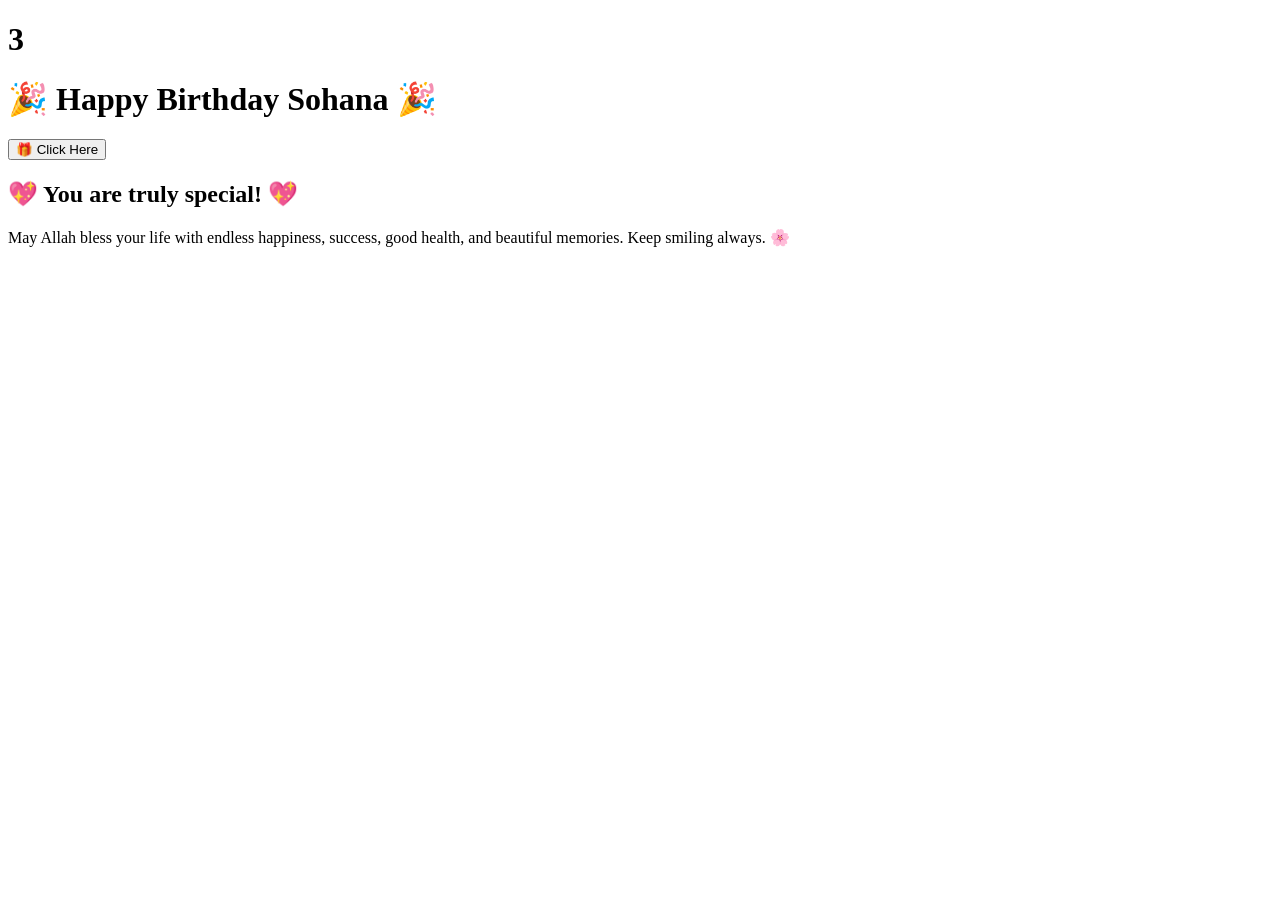
==== index.html @ 780107aa "Rename indexxx.html to index.html" ====
<!DOCTYPE html>
<html lang="en">
<head>
    <meta charset="UTF-8">
    <meta name="viewport" content="width=device-width, initial-scale=1.0">
    <title>Happy Birthday Sohana ❤️</title>

    <link rel="stylesheet" href="style.css">
</head>
<body>

    <!-- Countdown -->
    <div id="countdown">
        <h1 id="count">3</h1>
    </div>

    <!-- Birthday Section -->
    <div id="birthday" class="hidden">

        <h1 class="title">
            🎉 Happy Birthday Sohana 🎉
        </h1>

        <!-- Cake -->
        <div class="cake">
            <div class="candle">
                <div class="flame"></div>
            </div>

            <div class="cake-top"></div>
            <div class="cake-body"></div>
        </div>

        <!-- Message -->
        <p id="typing"></p>

        <!-- Surprise Button -->
        <button id="surpriseBtn">
            🎁 Click Here
        </button>

        <!-- Surprise Text -->
        <div id="surprise" class="hidden">
            <h2>💖 You are truly special! 💖</h2>

            <p>
                May Allah bless your life with endless happiness,
                success, good health, and beautiful memories.
                Keep smiling always. 🌸
            </p>
        </div>

    </div>

    <!-- Effects -->
    <div id="balloons"></div>
    <div id="hearts"></div>
    <div id="confetti"></div>

    <script src="script.js"></script>

</body>
</html>
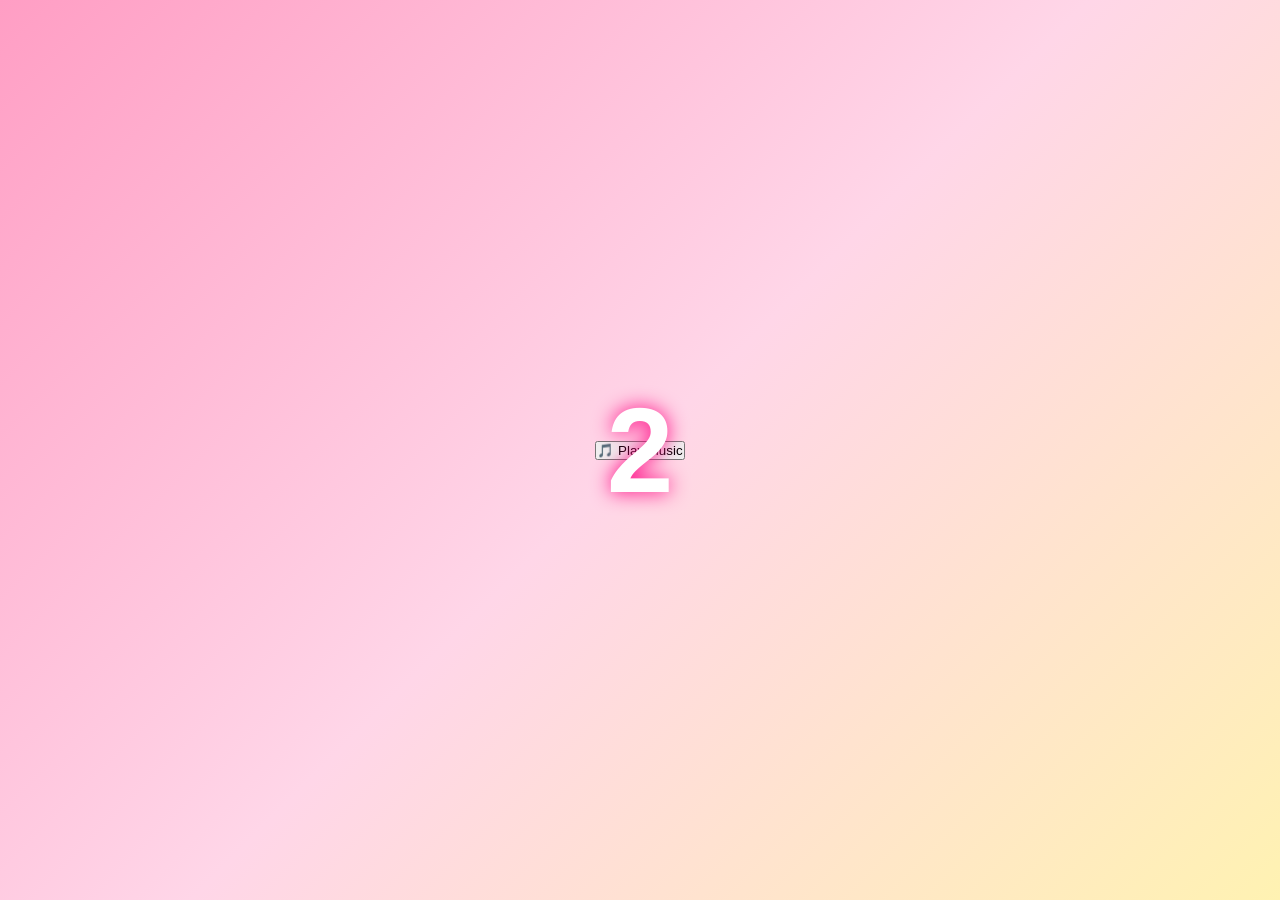
==== commit 696e323a: "Update index.html" ====
--- a/index.html
+++ b/index.html
@@ -58,6 +58,12 @@
     <div id="confetti"></div>
 
     <script src="script.js"></script>
+    <audio id="birthdayMusic" loop>
+    <source src="birthday-music.webm" type="audio/webm">
+    Your browser does not support audio.
+</audio>
+
+<button id="musicBtn">🎵 Play Music</button>
 
 </body>
 </html>
--- a/style.css
+++ b/style.css
@@ -0,0 +1,58 @@
+*{
+    margin:0;
+    padding:0;
+    box-sizing:border-box;
+    font-family:Arial, sans-serif;
+}
+
+body{
+    background:linear-gradient(135deg,#ff9ec4,#ffd6e8,#fff2b2);
+    overflow:hidden;
+    height:100vh;
+    display:flex;
+    justify-content:center;
+    align-items:center;
+    text-align:center;
+}
+
+.hidden{
+    display:none;
+}
+
+#countdown{
+    position:absolute;
+    width:100%;
+}
+
+#count{
+    font-size:120px;
+    color:#ffffff;
+    text-shadow:0 0 20px #ff0080;
+    animation:zoom 1s infinite;
+}
+
+@keyframes zoom{
+    0%{transform:scale(0.7);}
+    50%{transform:scale(1.2);}
+    100%{transform:scale(1);}
+}
+
+#birthday{
+    max-width:90%;
+}
+
+.title{
+    color:#ffffff;
+    font-size:40px;
+    margin-bottom:30px;
+    text-shadow:2px 2px 12px #ff1493;
+}
+#typing{
+    margin-top:30px;
+    font-size:22px;
+    color:#ffffff;
+    font-weight:bold;
+    min-height:120px;
+    text-shadow:1px 1px 8px #ff1493;
+    line-height:1.6;
+}
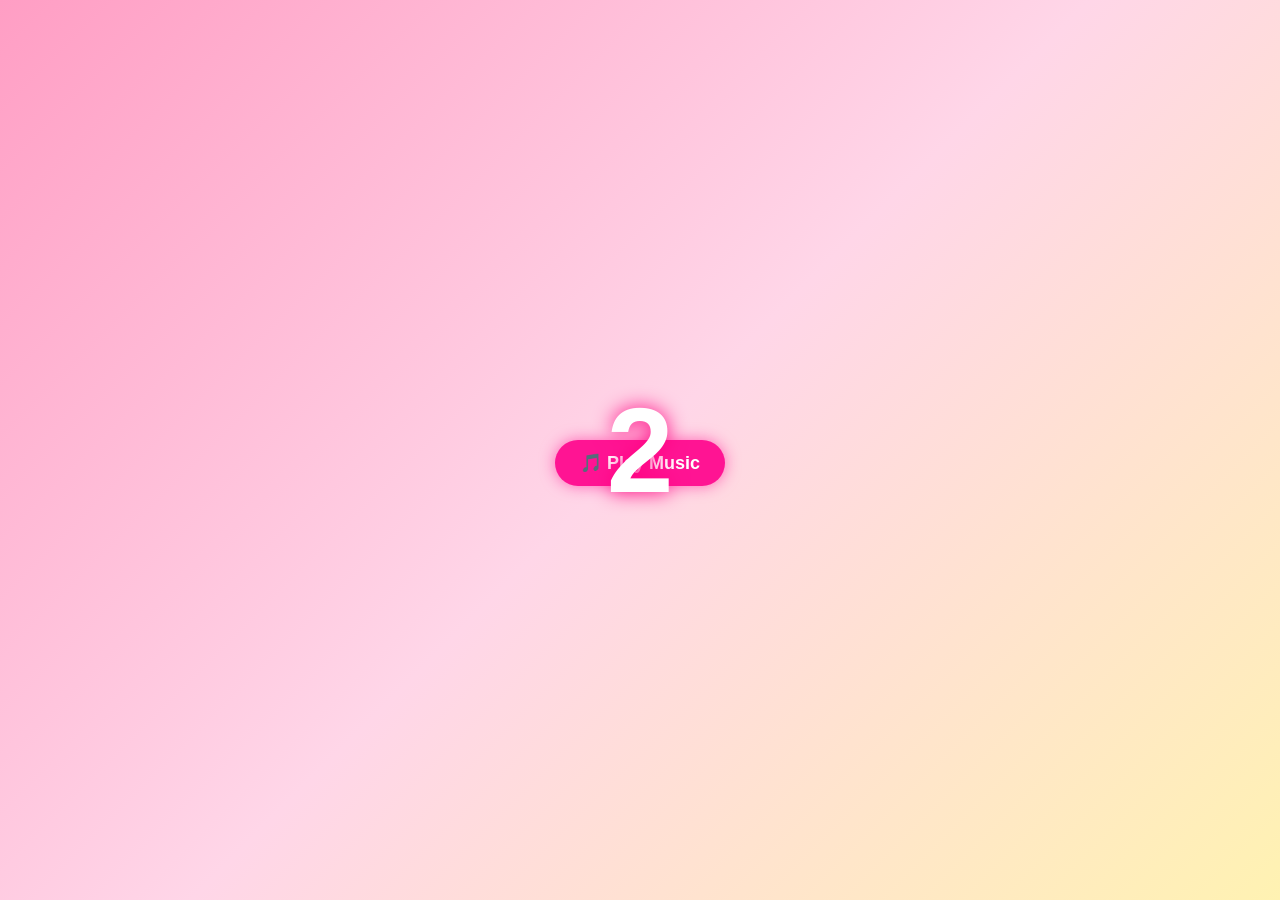
==== commit 935df775: "Update index.html" ====
--- a/index.html
+++ b/index.html
@@ -56,14 +56,13 @@
     <div id="balloons"></div>
     <div id="hearts"></div>
     <div id="confetti"></div>
-
-    <script src="script.js"></script>
     <audio id="birthdayMusic" loop>
     <source src="birthday-music.webm" type="audio/webm">
     Your browser does not support audio.
 </audio>
 
 <button id="musicBtn">🎵 Play Music</button>
+  <script src="script.js"></script>
 
 </body>
 </html>
--- a/style.css
+++ b/style.css
@@ -56,3 +56,22 @@
     text-shadow:1px 1px 8px #ff1493;
     line-height:1.6;
 }
+/* 🎵 Music Button */
+#musicBtn{
+    margin-top:25px;
+    padding:12px 25px;
+    border:none;
+    border-radius:30px;
+    background:#ff1493;
+    color:white;
+    font-size:18px;
+    font-weight:bold;
+    cursor:pointer;
+    box-shadow:0 0 15px rgba(255,20,147,0.6);
+    transition:0.3s;
+}
+
+#musicBtn:hover{
+    transform:scale(1.08);
+    box-shadow:0 0 25px rgba(255,20,147,0.8);
+}
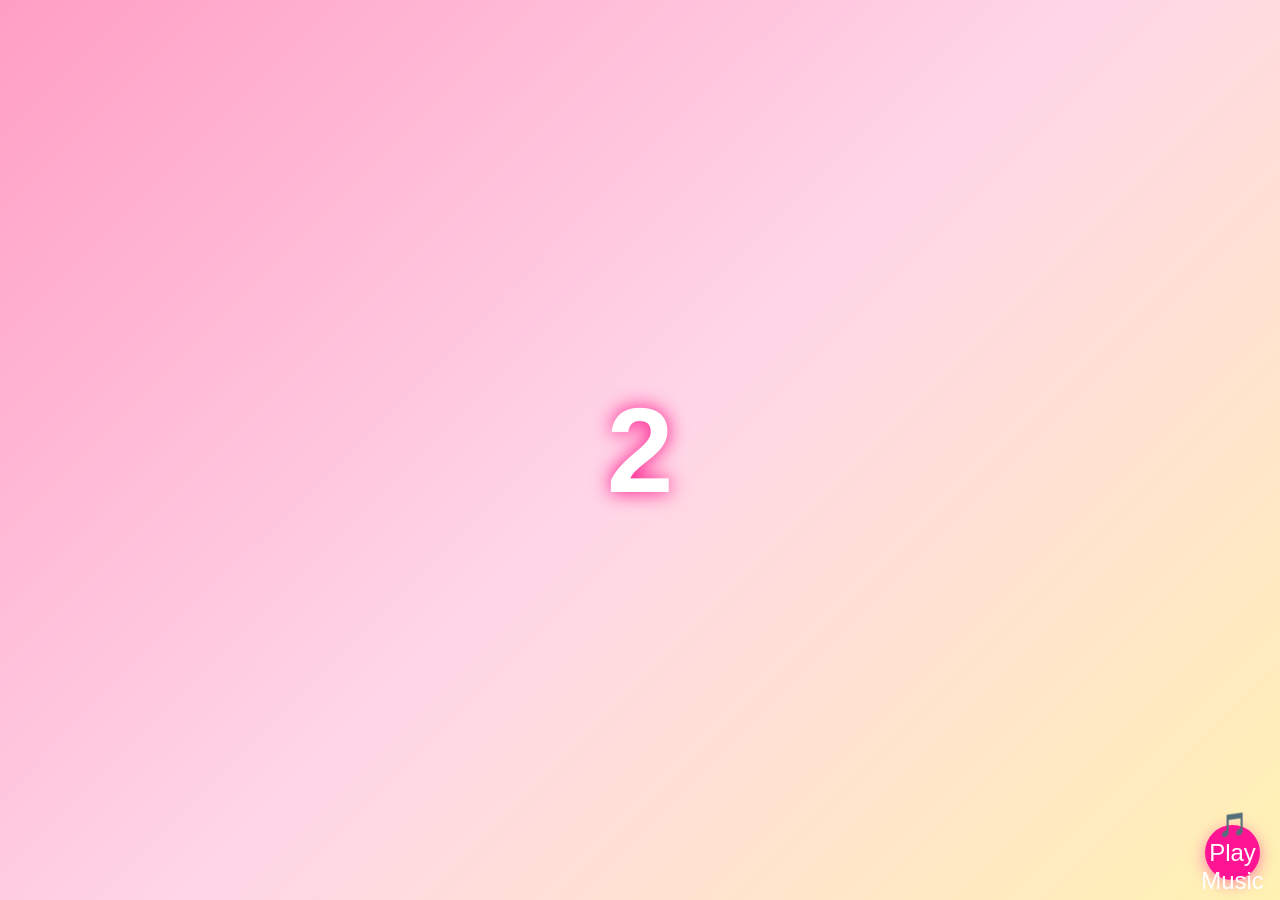
==== commit 22c35c1d: "Update index.html" ====
--- a/index.html
+++ b/index.html
@@ -41,13 +41,7 @@
 
         <!-- Surprise Text -->
         <div id="surprise" class="hidden">
-            <h2>💖 You are truly special! 💖</h2>
-
-            <p>
-                May Allah bless your life with endless happiness,
-                success, good health, and beautiful memories.
-                Keep smiling always. 🌸
-            </p>
+            <h2>💖Keep smiling always!💖</h2>
         </div>
 
     </div>
--- a/style.css
+++ b/style.css
@@ -57,21 +57,35 @@
     line-height:1.6;
 }
 /* 🎵 Music Button */
+/* 🎵 Professional Music Button */
 #musicBtn{
-    margin-top:25px;
-    padding:12px 25px;
+    position:fixed;
+    right:20px;
+    bottom:20px;
+    
+    width:55px;
+    height:55px;
+    
     border:none;
-    border-radius:30px;
+    border-radius:50%;
+    
     background:#ff1493;
     color:white;
-    font-size:18px;
-    font-weight:bold;
+    
+    font-size:24px;
     cursor:pointer;
-    box-shadow:0 0 15px rgba(255,20,147,0.6);
-    transition:0.3s;
+    
+    display:flex;
+    justify-content:center;
+    align-items:center;
+    
+    box-shadow:0 4px 15px rgba(255,20,147,0.5);
+    
+    z-index:9999;
+    
+    transition:transform 0.3s ease;
 }
 
 #musicBtn:hover{
-    transform:scale(1.08);
-    box-shadow:0 0 25px rgba(255,20,147,0.8);
+    transform:scale(1.1);
 }
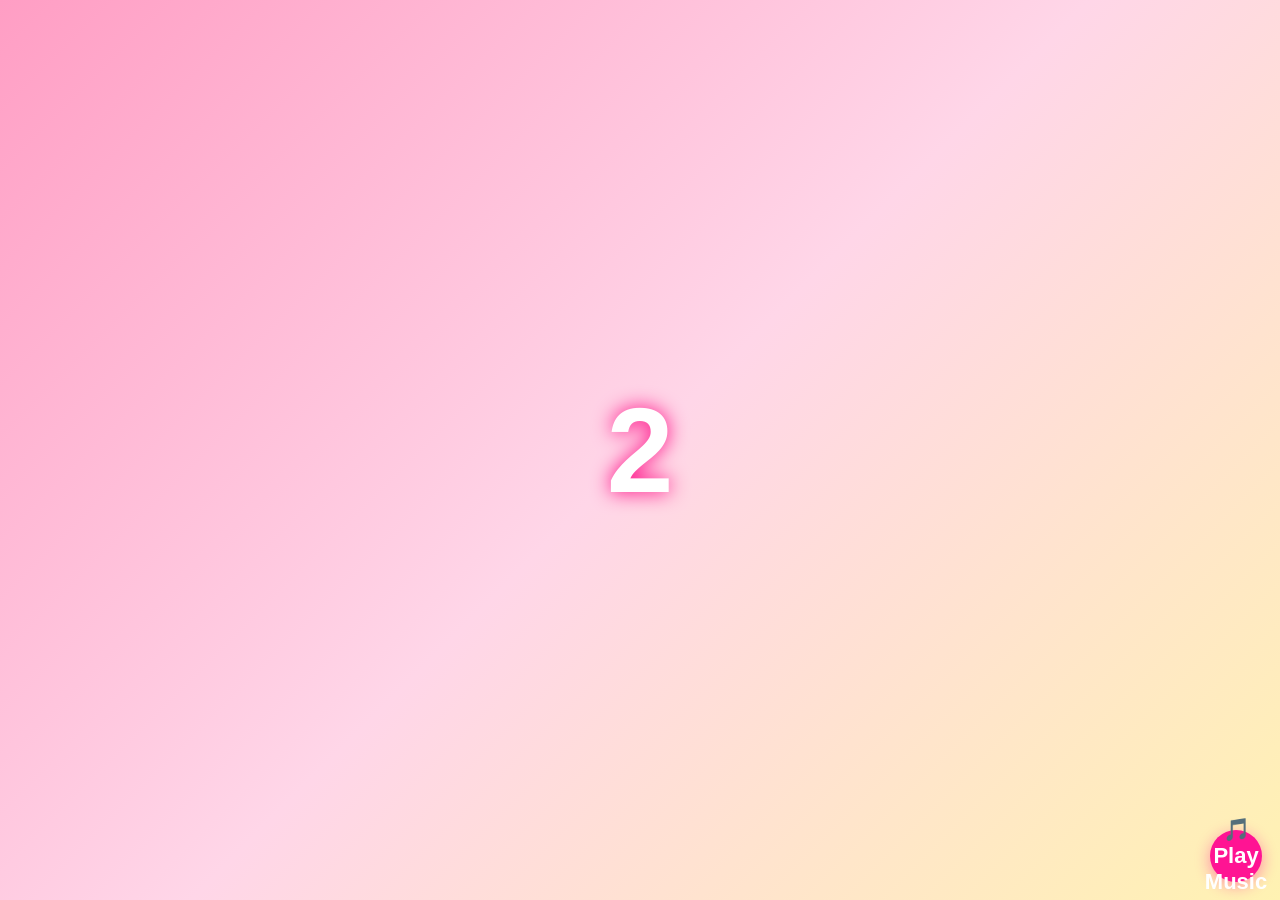
==== commit 135a8609: "Update index.html" ====
--- a/index.html
+++ b/index.html
@@ -41,7 +41,7 @@
 
         <!-- Surprise Text -->
         <div id="surprise" class="hidden">
-            <h2>💖Keep smiling always!💖</h2>
+            <h2>Keep smiling always!🥱😄</h2>
         </div>
 
     </div>
--- a/style.css
+++ b/style.css
@@ -42,47 +42,49 @@
 }
 
 .title{
-    color:#ffffff;
+    color:#8000ff;
     font-size:40px;
     margin-bottom:30px;
-    text-shadow:2px 2px 12px #ff1493;
+    text-shadow:2px 2px 12px #d000ff;
 }
+
 #typing{
     margin-top:30px;
     font-size:22px;
-    color:#ffffff;
+    color:#8000ff;
     font-weight:bold;
     min-height:120px;
-    text-shadow:1px 1px 8px #ff1493;
+    text-shadow:1px 1px 8px #d000ff;
     line-height:1.6;
 }
 /* 🎵 Music Button */
 /* 🎵 Professional Music Button */
 #musicBtn{
     position:fixed;
-    right:20px;
-    bottom:20px;
-    
-    width:55px;
-    height:55px;
-    
+    right:18px;
+    bottom:18px;
+
+    width:52px;
+    height:52px;
+
     border:none;
     border-radius:50%;
-    
+
     background:#ff1493;
     color:white;
-    
-    font-size:24px;
-    cursor:pointer;
-    
+
+    font-size:22px;
+    font-weight:bold;
+
     display:flex;
     justify-content:center;
     align-items:center;
-    
-    box-shadow:0 4px 15px rgba(255,20,147,0.5);
-    
+
+    cursor:pointer;
     z-index:9999;
-    
+
+    box-shadow:0 4px 15px rgba(255,20,147,0.45);
+
     transition:transform 0.3s ease;
 }
 
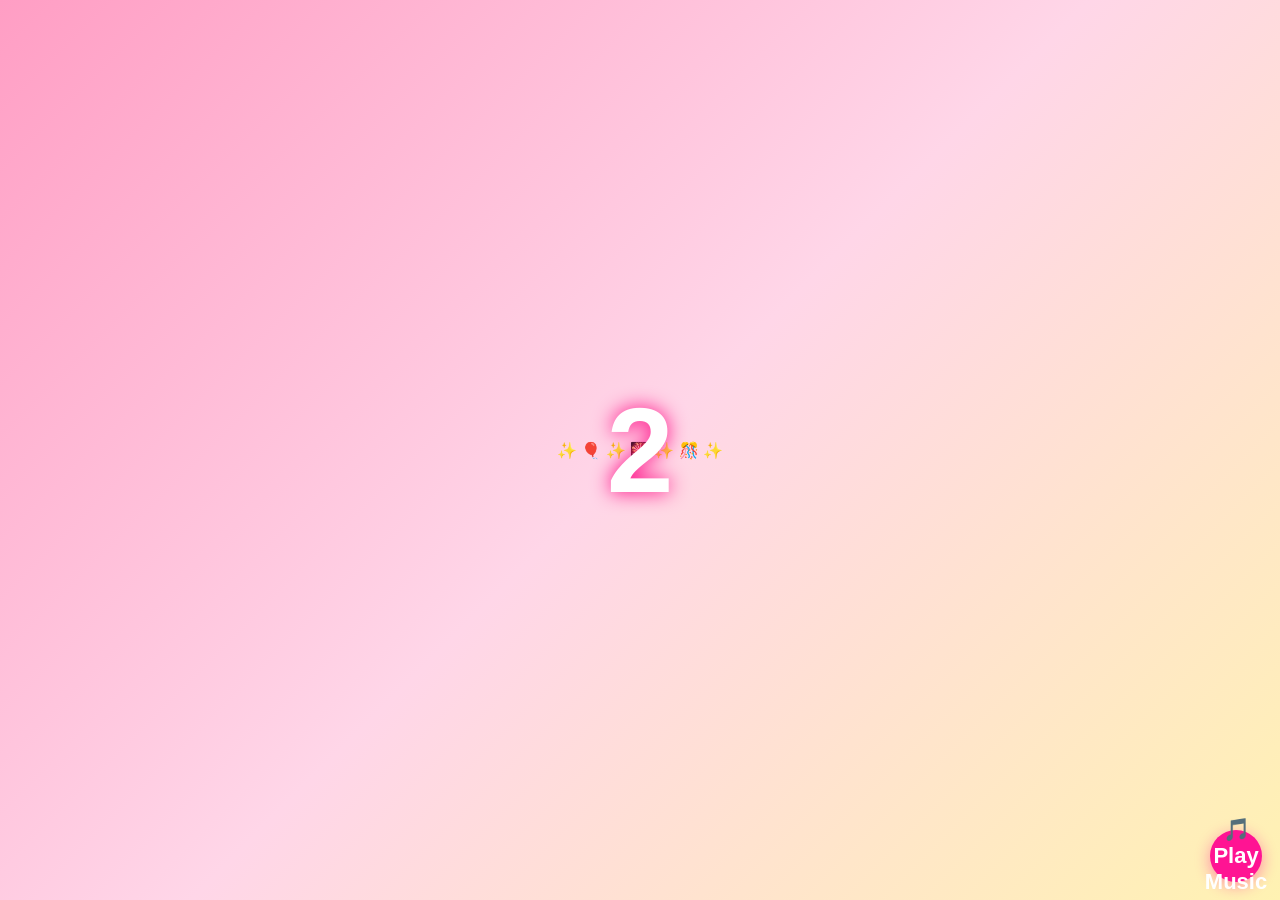
==== commit 7b0fa340: "Add celebration div with decorative elements Added a celebration div with aesthetic elements." ====
--- a/index.html
+++ b/index.html
@@ -56,6 +56,16 @@
 </audio>
 
 <button id="musicBtn">🎵 Play Music</button>
+    <!-- 🎉 Aesthetic Celebration -->
+<div class="celebration">
+    <span>✨</span>
+    <span>🎈</span>
+    <span>✨</span>
+    <span>🎇</span>
+    <span>✨</span>
+    <span>🎊</span>
+    <span>✨</span>
+</div>
   <script src="script.js"></script>
 
 </body>
--- a/style.css
+++ b/style.css
@@ -91,3 +91,10 @@
 #musicBtn:hover{
     transform:scale(1.1);
 }
+/* 🟣 FORCE PURPLE BIRTHDAY TEXT */
+
+.title,
+#typing {
+    color: #8000ff !important;
+    text-shadow: 2px 2px 10px rgba(128, 0, 255, 0.35) !important;
+}
